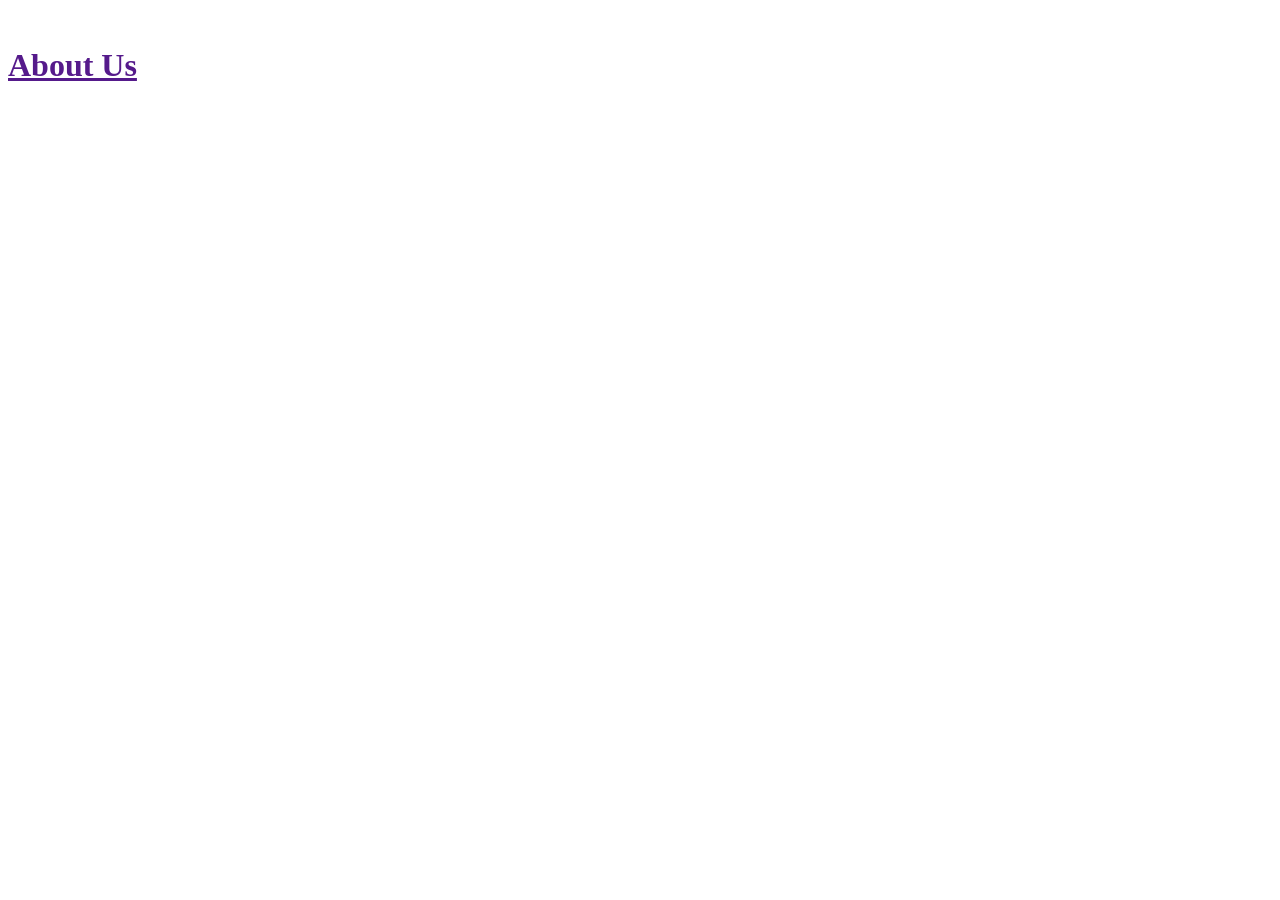
==== aboutus.html @ 1b7b1239 "Adding aboutus.html file" ====
<!Doctype html>
<!DOCTYPE html>
<html lang="en">
<head>
    <meta charset="UTF-8">
    <meta name="viewport" content="width=device-width, initial-scale=1.0">
    <title>Document</title>
</head>
<body>
   <img src="images/mosque.avif" alt=""> <h1><a href="">About Us</a></h1> 
   <p></p>
</body>
</html>
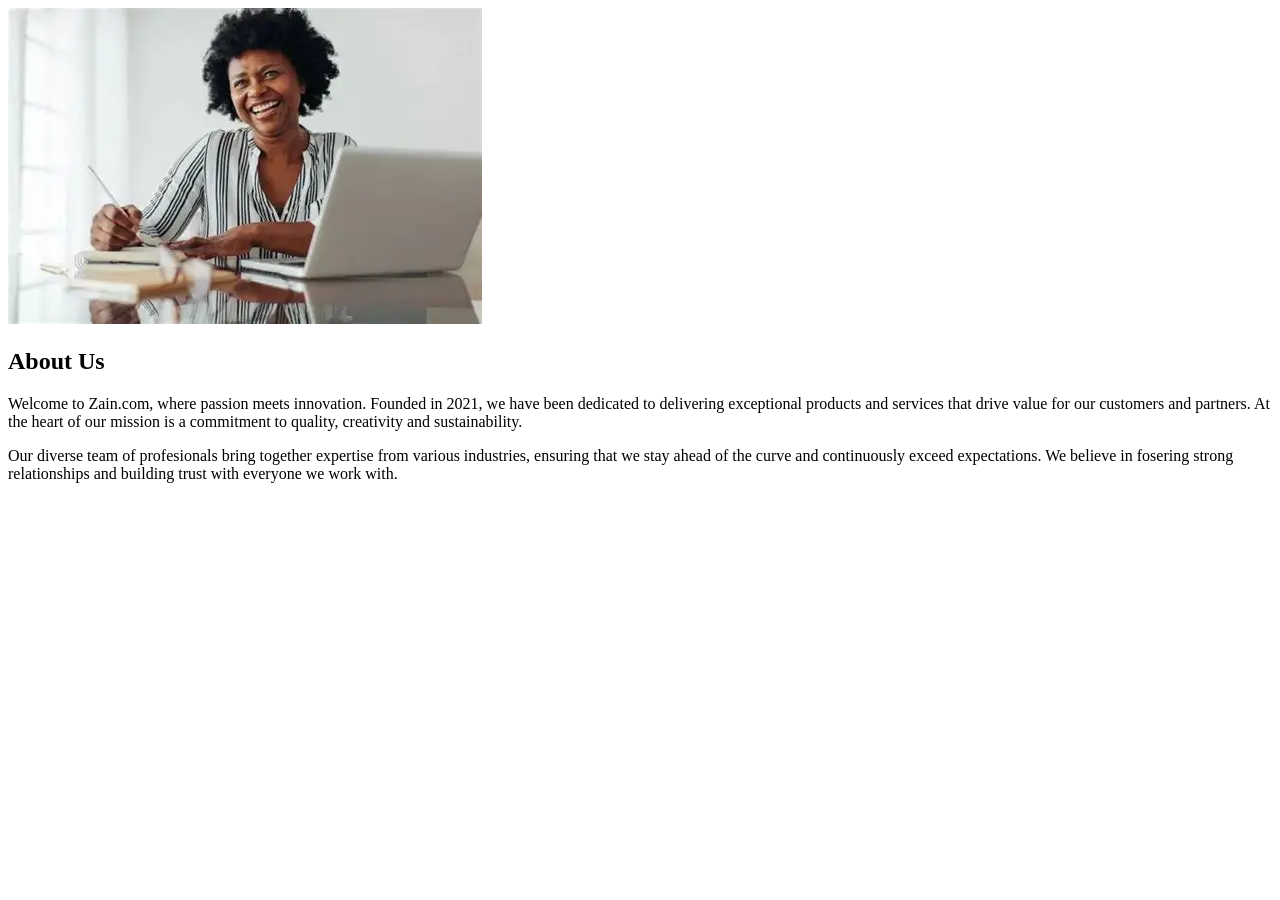
==== commit b9af09ea: "adding modified aboutus.html file" ====
--- a/aboutus.html
+++ b/aboutus.html
@@ -7,7 +7,26 @@
     <title>Document</title>
 </head>
 <body>
-   <img src="images/mosque.avif" alt=""> <h1><a href="">About Us</a></h1> 
-   <p></p>
+   <!-- <img src="images/mosque.avif" alt=""> <h1><a href="">About Us</a></h1>  -->
+   
+   <section class="about">
+  
+  <div class="about-image">
+    <img src="images/employee2.webp" alt="About Us">
+  </div>
+  
+  <div class="about-text">
+    <h2>About Us</h2>
+    <p>Welcome to Zain.com, where passion meets innovation. Founded in 2021, we have
+       been dedicated to delivering exceptional products and services that drive value
+       for our customers and partners. At the heart of our mission is a commitment to 
+       quality, creativity and sustainability.
+    </p>
+    <p>Our diverse team of profesionals bring together expertise from various industries,
+       ensuring that we stay ahead of the curve and continuously exceed expectations. 
+       We believe in fosering strong relationships and building trust with everyone we work with.
+    </p>
+  </div>
+</section>
 </body>
 </html>
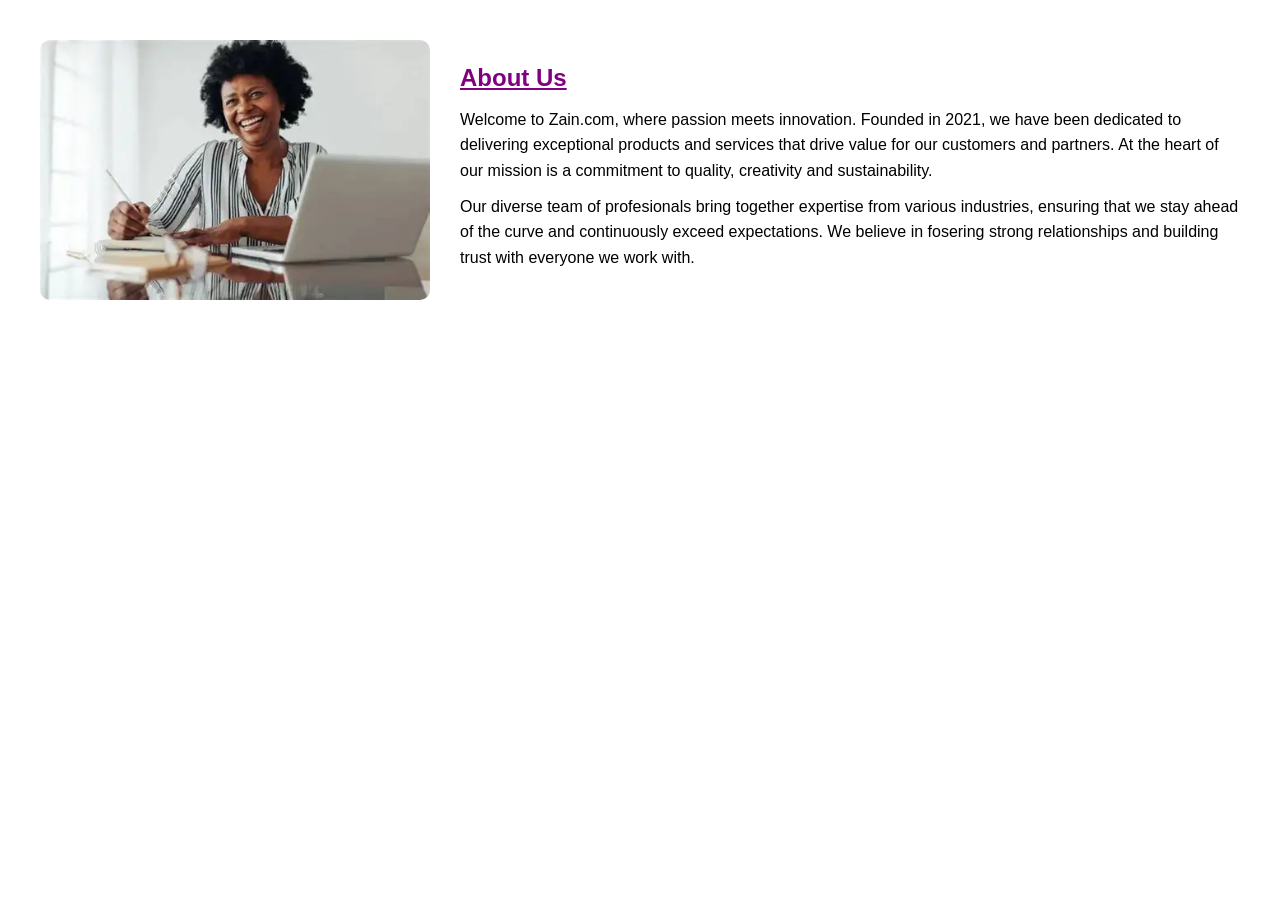
==== commit fb852724: "adding modified aboutus.html" ====
--- a/aboutus.html
+++ b/aboutus.html
@@ -5,6 +5,7 @@
     <meta charset="UTF-8">
     <meta name="viewport" content="width=device-width, initial-scale=1.0">
     <title>Document</title>
+    <link rel="stylesheet" href="style.css">
 </head>
 <body>
    <!-- <img src="images/mosque.avif" alt=""> <h1><a href="">About Us</a></h1>  -->
--- a/style.css
+++ b/style.css
@@ -0,0 +1,126 @@
+*{
+    margin: 0;
+    padding: 0;
+    box-sizing: 0;
+    font-family: Arial,Helvetica,sans-serif;
+}
+/* NAVBAR */
+.navbar{
+    display: flex;
+    justify-content: space-between;
+    align-items: center;
+    background: blue;
+    color: aqua;
+    padding: 15px 40px;
+}
+.nav-links{
+    display: flex;
+    list-style: none;
+}
+.nav-links li{
+    margin-left: 30px;
+}
+.nav-links a{
+    text-decoration: none;
+    color: white;
+    font-weight: 500;
+}
+
+/* HERO IMAGE */
+.hero{
+    background-image: url("images/employee4.webp");
+    background-size: cover;
+    background-position: center;
+    height: 400px;
+    width: 100%;
+}
+
+/* CARDS SECTION */
+.cards{
+display: flex;
+justify-content: space-between;
+padding: 40px;
+gap: 20px;
+background: lightblue;
+}
+.card{
+    background: white;
+    padding: 20px;
+    border-radius: 10px;
+    width: 32%;
+}
+.card img{
+    width: 100%;
+    margin-top: 10px;
+    border-radius: 5px;
+}
+.card p{
+    margin-top: 10px;
+}
+/* ABOUT SECTION */
+.about{
+    display: flex;
+    align-items: center;
+    gap: 30px;
+    padding: 40px;
+    background: white;
+}
+.about-image{
+    flex: 1;
+}
+.about-image img{
+    width: 100%;
+    border-radius: 10px;
+}
+.about-text{
+    flex: 2;
+}
+.about-text h2{
+    color: purple;
+    margin-bottom: 15px;
+    text-decoration:underline;
+}
+.about-text p{
+    line-height: 1.6;
+    margin-bottom: 10px;
+}
+/* STAFF SERVICES SECTION */
+
+.staff-services{
+padding: 40px;
+background: blue;
+}
+.staff-title{
+    text-align; cenyer;
+    color: purple;
+    font-size: 32px;
+margin-bottom: 30px;
+text-decoration: underline;
+}
+
+/* FLEXBOX CONTAINER */
+.staff-container{
+display: flex;
+justify-content: space-between;
+gap: 15px;
+}
+/* STAFF CARD */
+.staff-card{
+    flex: 1;
+    position: relative;
+    border: 3px solid black;
+}
+.staff-card img{
+    width:100%;
+    height: 350px;
+    object-fit: cover;
+}
+/* TEXT ON IMAGE */
+.staff-card p{
+    position: absolute;
+    bottom: 10px;
+    left: 10px;
+    color: white;
+    font-size: 14px;
+    text-shadow: 1px 1px 4px black;
+}
